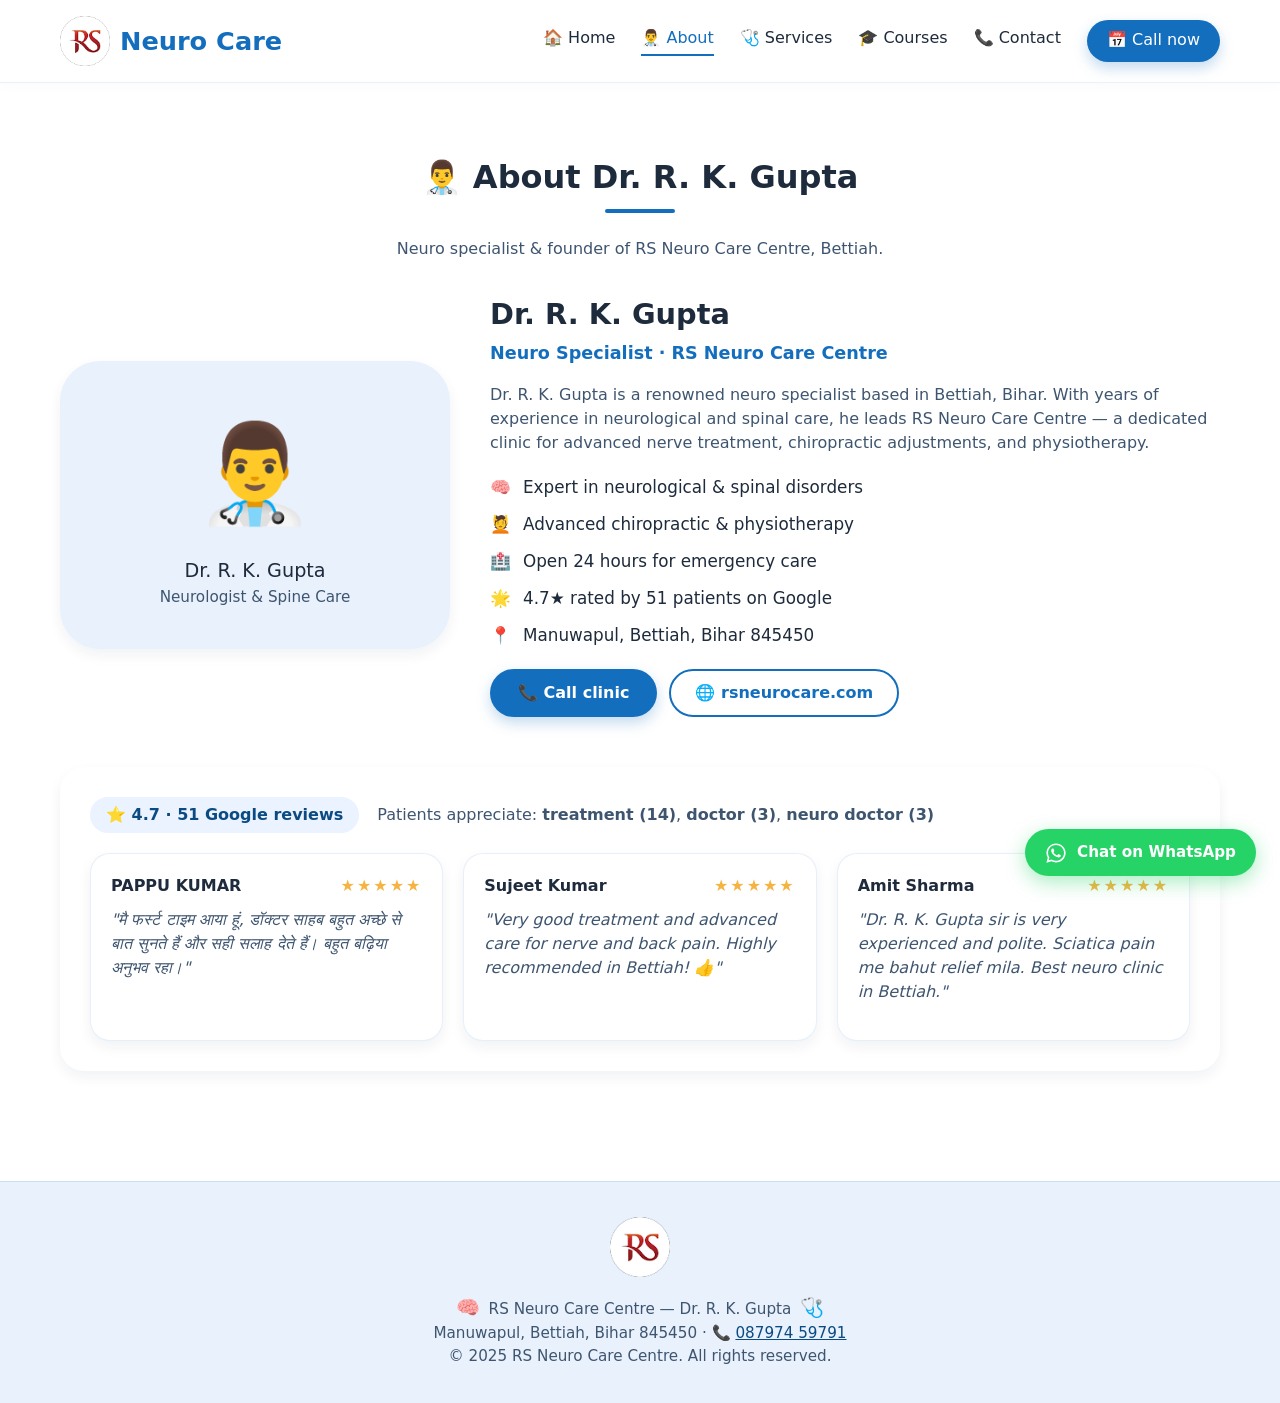
==== about.html @ 5b3fd203 "Initial commit: RS Neuro Care Centre website with mobile navigation, WhatsApp CTA, and SEO" ====
<!DOCTYPE html>
<html lang="en">
<head>
  <meta charset="UTF-8">
  <meta name="viewport" content="width=device-width, initial-scale=1.0">
  <title>About Dr. R. K. Gupta | RS Neuro Care Centre Bettiah</title>
  <meta name="description" content="Learn about Dr. R. K. Gupta, leading neuro specialist and founder of RS Neuro Care Centre in Bettiah, Bihar. Expert neurological, spine, and rehabilitation care.">
  <meta name="keywords" content="Dr R K Gupta Bettiah, Neuro specialist Bettiah, neurologist Bettiah Bihar, RS Neuro Care Centre doctor, spine care Bettiah">
  <meta property="og:title" content="About Dr. R. K. Gupta | RS Neuro Care Centre Bettiah">
  <meta property="og:description" content="Meet Dr. R. K. Gupta, Neuro Specialist at RS Neuro Care Centre, Bettiah, Bihar. 4.7★ rated care.">
  <meta property="og:type" content="website">
  <link rel="icon" type="image/png" href="rs logo.png">
  <link rel="stylesheet" href="style.css">
</head>
<body>
  <header class="navbar">
    <div class="container nav-container">
      <a href="index.html" class="logo">
        <img src="rs logo.png" alt="RS Neuro Care Centre Logo" class="logo-img">
        <span>Neuro Care</span>
      </a>
      <button class="nav-toggle" id="navToggle" aria-label="Toggle navigation menu" aria-expanded="false">
        <span></span>
        <span></span>
        <span></span>
      </button>
      <div class="nav-links" id="navLinks">
        <a href="index.html">🏠 Home</a>
        <a href="about.html" class="active-page">👨‍⚕️ About</a>
        <a href="services.html">🩺 Services</a>
        <a href="courses.html">🎓 Courses</a>
        <a href="contact.html">📞 Contact</a>
        <a href="tel:08797459791" class="btn">📅 Call now</a>
      </div>
    </div>
  </header>

  <main>
    <section class="section">
      <div class="container">
        <div class="section-title">
          <h2>👨‍⚕️ About Dr. R. K. Gupta</h2>
          <p>Neuro specialist & founder of RS Neuro Care Centre, Bettiah.</p>
        </div>
        <div class="profile-grid">
          <div class="profile-avatar">
            👨‍⚕️
            <div style="font-size: 1.2rem; margin-top: 12px;">Dr. R. K. Gupta</div>
            <div style="font-size: 0.95rem; color: var(--text-soft);">Neurologist & Spine Care</div>
          </div>
          <div class="profile-details">
            <h3>Dr. R. K. Gupta</h3>
            <div class="profile-title">Neuro Specialist · RS Neuro Care Centre</div>
            <p>Dr. R. K. Gupta is a renowned neuro specialist based in Bettiah, Bihar. With years of experience in neurological and spinal care, he leads RS Neuro Care Centre — a dedicated clinic for advanced nerve treatment, chiropractic adjustments, and physiotherapy.</p>
            <ul class="profile-list">
              <li><span>🧠</span> Expert in neurological & spinal disorders</li>
              <li><span>💆</span> Advanced chiropractic & physiotherapy</li>
              <li><span>🏥</span> Open 24 hours for emergency care</li>
              <li><span>🌟</span> 4.7★ rated by 51 patients on Google</li>
              <li><span>📍</span> Manuwapul, Bettiah, Bihar 845450</li>
            </ul>
            <div style="display: flex; gap: 12px; flex-wrap: wrap;">
              <a href="tel:08797459791" class="btn">📞 Call clinic</a>
              <a href="https://rsneurocare.com" target="_blank" class="btn btn-outline">🌐 rsneurocare.com</a>
            </div>
          </div>
        </div>

        <div style="margin-top: 50px; background: white; border-radius: 24px; padding: 30px; box-shadow: var(--shadow-sm);">
          <div style="display: flex; align-items: center; gap: 18px; flex-wrap: wrap; margin-bottom: 20px;">
            <span class="rating-badge">⭐ 4.7 · 51 Google reviews</span>
            <span style="color: var(--text-soft);">Patients appreciate: <strong>treatment (14)</strong>, <strong>doctor (3)</strong>, <strong>neuro doctor (3)</strong></span>
          </div>
          <div style="display: flex; gap: 20px; flex-wrap: wrap;">
            <div class="review-card" style="flex: 1 1 250px;">
              <div class="review-header"><span class="reviewer">PAPPU KUMAR</span><span class="review-stars">★★★★★</span></div>
              <p class="review-text">"मै फर्स्ट टाइम आया हूं, डॉक्टर साहब बहुत अच्छे से बात सुनते हैं और सही सलाह देते हैं। बहुत बढ़िया अनुभव रहा।"</p>
            </div>
            <div class="review-card" style="flex: 1 1 250px;">
              <div class="review-header"><span class="reviewer">Sujeet Kumar</span><span class="review-stars">★★★★★</span></div>
              <p class="review-text">"Very good treatment and advanced care for nerve and back pain. Highly recommended in Bettiah! 👍"</p>
            </div>
            <div class="review-card" style="flex: 1 1 250px;">
              <div class="review-header"><span class="reviewer">Amit Sharma</span><span class="review-stars">★★★★★</span></div>
              <p class="review-text">"Dr. R. K. Gupta sir is very experienced and polite. Sciatica pain me bahut relief mila. Best neuro clinic in Bettiah."</p>
            </div>
          </div>
        </div>
      </div>
    </section>
  </main>

  <footer class="footer">
    <div class="container">
      <img src="rs logo.png" alt="RS Neuro Care Centre Logo" class="footer-logo-img">
      <p>
        <span class="footer-emoji">🧠</span> RS Neuro Care Centre — Dr. R. K. Gupta 
        <span class="footer-emoji">🩺</span><br>
        Manuwapul, Bettiah, Bihar 845450 · 📞 <a href="tel:08797459791" style="color: var(--primary-dark);">087974 59791</a><br>
        © 2025 RS Neuro Care Centre. All rights reserved.
      </p>
    </div>
  </footer>

  <!-- Floating WhatsApp CTA -->
  <a href="https://wa.me/918797459791?text=Namaste%20Dr.%20Gupta,%20mujhe%20appointment%20ke%20liye%20jankari%20chahiye." class="whatsapp-float" target="_blank" rel="noopener noreferrer" title="Chat on WhatsApp">
    <svg xmlns="http://www.w3.org/2000/svg" viewBox="0 0 448 512" width="22" height="22">
      <path d="M380.9 97.1C339 55.1 283.2 32 223.9 32c-122.4 0-222 99.6-222 222 0 39.1 10.2 77.3 29.6 111L0 480l117.7-30.9c32.4 17.7 68.9 27 106.1 27h.1c122.3 0 224.1-99.6 224.1-222 0-59.3-25.2-115-67.1-157zm-157 341.6c-33.2 0-65.7-8.9-94-25.7l-6.7-4-69.8 18.3L72 359.2l-4.4-7c-18.5-29.4-28.2-63.3-28.2-98.2 0-101.7 82.8-184.5 184.6-184.5 49.3 0 95.6 19.2 130.4 54.1 34.8 34.9 56.2 81.2 56.1 130.5 0 101.8-84.9 184.6-186.6 184.6zm101.2-138.2c-5.5-2.8-32.8-16.2-37.9-18-5.1-1.9-8.8-2.8-12.5 2.8-3.7 5.6-14.3 18-17.6 21.8-3.2 3.7-6.5 4.2-12 1.4-32.6-16.3-54-29.1-75.5-66-5.7-9.8 5.7-9.1 16.3-30.3 1.8-3.7.9-6.9-.5-9.7-1.4-2.8-12.5-30.1-17.1-41.2-4.5-10.8-9.1-9.3-12.5-9.5-3.2-.2-6.9-.2-10.6-.2-3.7 0-9.7 1.4-14.8 6.9-5.1 5.6-19.4 19-19.4 46.3 0 27.3 19.9 53.7 22.6 57.4 2.8 3.7 39.1 59.7 94.8 83.8 35.2 15.2 49 16.5 66.6 13.9 10.7-1.6 32.8-13.4 37.4-26.4 4.6-13 4.6-24.1 3.2-26.4-1.3-2.5-5-3.9-10.5-6.6z"/>
    </svg>
    <span>Chat on WhatsApp</span>
  </a>

  <script>
    const navToggle = document.getElementById('navToggle');
    const navLinks = document.getElementById('navLinks');
    if (navToggle && navLinks) {
      navToggle.addEventListener('click', () => {
        const isOpen = navLinks.classList.toggle('nav-open');
        navToggle.classList.toggle('active');
        navToggle.setAttribute('aria-expanded', isOpen);
      });
    }
  </script>
</body>
</html>
---- style.css ----
* { margin: 0; padding: 0; box-sizing: border-box; font-family: system-ui, 'Segoe UI', Roboto, sans-serif; }
body { background: #ffffff; color: #1e2b3c; line-height: 1.5; }
.container { max-width: 1200px; margin: 0 auto; padding: 0 20px; }
:root {
  --primary-blue: #146ebe;
  --primary-dark: #0b4b82;
  --soft-blue: #e8f1fc;
  --gray-light: #f5f9ff;
  --text-dark: #1e2b3c;
  --text-soft: #3e5570;
  --white: #ffffff;
  --shadow-sm: 0 6px 14px rgba(0, 40, 80, 0.06);
  --shadow-md: 0 12px 24px rgba(0, 40, 80, 0.08);
}
h1, h2, h3 { font-weight: 600; color: var(--text-dark); }
h1 { font-size: 2.5rem; line-height: 1.2; }
h2 { font-size: 2rem; margin-bottom: 1.5rem; position: relative; }
h2:after { content: ''; display: block; width: 70px; height: 4px; background: var(--primary-blue); margin-top: 8px; border-radius: 4px; }
h3 { font-size: 1.35rem; margin-bottom: 0.75rem; }
p { color: var(--text-soft); margin-bottom: 1rem; }
.section { padding: 70px 0; }
.section-title { text-align: center; margin-bottom: 2rem; }
.section-title h2:after { margin-left: auto; margin-right: auto; }

/* Buttons */
.btn { display: inline-block; background: var(--primary-blue); color: white; padding: 12px 28px; border-radius: 40px; font-weight: 600; text-decoration: none; transition: 0.2s; border: none; cursor: pointer; box-shadow: 0 6px 14px rgba(20, 110, 190, 0.25); }
.btn:hover { background: var(--primary-dark); transform: translateY(-2px); }
.btn-outline { background: transparent; color: var(--primary-blue); border: 2px solid var(--primary-blue); box-shadow: none; padding: 10px 24px; }
.btn-outline:hover { background: var(--soft-blue); }

/* Cards */
.card { background: white; border-radius: 24px; padding: 28px 24px; box-shadow: var(--shadow-sm); transition: 0.2s; border: 1px solid rgba(20, 110, 190, 0.08); height: 100%; }
.card:hover { box-shadow: var(--shadow-md); transform: translateY(-4px); border-color: rgba(20, 110, 190, 0.2); }

/* Navbar */
.navbar { background: white; box-shadow: 0 4px 12px rgba(0,0,0,0.02); padding: 16px 0; position: sticky; top: 0; z-index: 100; border-bottom: 1px solid var(--soft-blue); }
.nav-container { display: flex; justify-content: space-between; align-items: center; flex-wrap: wrap; }
.logo { font-size: 1.6rem; font-weight: 700; display: flex; align-items: center; gap: 10px; color: var(--primary-dark); text-decoration: none; }
.logo span { color: var(--primary-blue); }
.logo-img { height: 50px; width: auto; display: block; }
.nav-links { display: flex; gap: 26px; align-items: center; flex-wrap: wrap; }
.nav-links a { text-decoration: none; color: var(--text-dark); font-weight: 500; transition: 0.2s; padding-bottom: 4px; border-bottom: 2px solid transparent; }
.nav-links a:hover, .nav-links a.active-page { color: var(--primary-blue); border-bottom-color: var(--primary-blue); }
.nav-links .btn { color: white; padding: 8px 20px; }

/* Footer */
.footer { background: var(--soft-blue); padding: 35px 0; margin-top: 40px; text-align: center; border-top: 1px solid rgba(20,110,190,0.15); }
.footer p { margin-bottom: 0; font-size: 0.95rem; }
.footer-emoji { font-size: 1.2rem; margin: 0 4px; }
.footer-logo-img { height: 60px; width: auto; margin-bottom: 10px; }

/* Homepage — Hero */
.hero { background: linear-gradient(135deg, var(--soft-blue) 0%, #ffffff 100%); padding: 60px 0 70px; border-bottom: 1px solid rgba(20,110,190,0.1); }
.hero-grid { display: flex; align-items: center; gap: 40px; flex-wrap: wrap; }
.hero-content { flex: 1 1 300px; }
.hero-content .badge { display: inline-block; background: white; padding: 6px 18px; border-radius: 40px; font-size: 0.9rem; font-weight: 600; color: var(--primary-blue); box-shadow: var(--shadow-sm); margin-bottom: 20px; border: 1px solid rgba(20,110,190,0.2); }
.hero-content h1 { margin-bottom: 20px; }
.hero-content p { font-size: 1.15rem; max-width: 550px; }
.hero-emoji { font-size: 2rem; margin-right: 8px; vertical-align: middle; }
.hero-image { flex: 1 1 280px; background: white; border-radius: 40px; padding: 30px 20px; text-align: center; box-shadow: var(--shadow-md); border: 1px solid rgba(20,110,190,0.15); }
.hero-logo-img { max-width: 180px; height: auto; margin-bottom: 10px; }
.hero-image span { display: block; font-size: 1rem; color: var(--text-soft); margin-top: 10px; }

/* Stats */
.stats-grid { display: flex; flex-wrap: wrap; justify-content: center; gap: 30px; margin-top: 20px; }
.stat-item { background: white; border-radius: 24px; padding: 28px 24px; flex: 1 1 150px; text-align: center; box-shadow: var(--shadow-sm); border: 1px solid rgba(20,110,190,0.1); }
.stat-emoji { font-size: 2.5rem; margin-bottom: 12px; }
.stat-number { font-size: 2.2rem; font-weight: 700; color: var(--primary-blue); }
.stat-label { font-weight: 500; color: var(--text-soft); }

/* About page */
.profile-grid { display: flex; gap: 40px; flex-wrap: wrap; align-items: center; }
.profile-avatar { flex: 1 1 200px; background: var(--soft-blue); border-radius: 40px; padding: 40px 20px; text-align: center; font-size: 6rem; box-shadow: var(--shadow-sm); }
.profile-details { flex: 2 1 350px; }
.profile-details h3 { font-size: 1.8rem; margin-bottom: 0.25rem; }
.profile-title { color: var(--primary-blue); font-weight: 600; margin-bottom: 1rem; font-size: 1.1rem; }
.profile-list { list-style: none; margin: 20px 0; }
.profile-list li { margin-bottom: 12px; display: flex; align-items: center; gap: 12px; font-size: 1.05rem; }
.review-card { background: white; border-radius: 20px; padding: 20px; box-shadow: var(--shadow-sm); border: 1px solid rgba(20,110,190,0.1); }
.review-header { display: flex; justify-content: space-between; align-items: center; margin-bottom: 10px; flex-wrap: wrap; }
.review-stars { color: #f5b342; letter-spacing: 2px; }
.reviewer { font-weight: 600; color: var(--text-dark); }
.review-text { font-style: italic; }
.owner-response { background: var(--gray-light); padding: 10px 14px; border-radius: 14px; margin-top: 10px; font-size: 0.9rem; border-left: 4px solid var(--primary-blue); }
.rating-badge { display: inline-flex; align-items: center; gap: 8px; background: #eaf3ff; padding: 6px 16px; border-radius: 40px; font-weight: 600; color: var(--primary-dark); }

/* Services */
.services-grid { display: grid; grid-template-columns: repeat(auto-fit, minmax(250px, 1fr)); gap: 28px; }
.service-icon { font-size: 2.5rem; margin-bottom: 16px; }

/* Courses */
.courses-grid { display: grid; grid-template-columns: repeat(auto-fit, minmax(260px, 1fr)); gap: 28px; }
.course-card { border-left: 6px solid var(--primary-blue); }
.course-meta { display: flex; gap: 15px; flex-wrap: wrap; margin: 16px 0 10px; font-size: 0.95rem; color: var(--text-soft); }
.course-meta span { display: flex; align-items: center; gap: 6px; background: var(--gray-light); padding: 4px 12px; border-radius: 40px; }

/* Contact */
.contact-wrapper { display: flex; gap: 30px; flex-wrap: wrap; }
.contact-info { flex: 1 1 280px; background: white; border-radius: 24px; padding: 30px; box-shadow: var(--shadow-sm); }
.contact-item { display: flex; gap: 14px; margin-bottom: 24px; align-items: flex-start; }
.contact-emoji { font-size: 1.6rem; }
.contact-text strong { display: block; color: var(--text-dark); margin-bottom: 4px; }
.map-container { flex: 1 1 400px; border-radius: 24px; overflow: hidden; box-shadow: var(--shadow-sm); border: 1px solid rgba(20,110,190,0.2); background: white; min-height: 320px; }
.map-container iframe { width: 100%; height: 100%; min-height: 320px; border: 0; display: block; }

/* Utilities */
.text-center { text-align: center; }
.mt-3 { margin-top: 1.5rem; }
.page-section { scroll-margin-top: 80px; }

/* Hamburger Menu Toggle */
.nav-toggle {
  display: none;
  background: transparent;
  border: none;
  cursor: pointer;
  padding: 8px;
  flex-direction: column;
  gap: 5px;
  z-index: 101;
}
.nav-toggle span {
  display: block;
  width: 26px;
  height: 3px;
  background-color: var(--primary-dark);
  border-radius: 2px;
  transition: all 0.3s ease;
}
.nav-toggle.active span:nth-child(1) {
  transform: translateY(8px) rotate(45deg);
}
.nav-toggle.active span:nth-child(2) {
  opacity: 0;
}
.nav-toggle.active span:nth-child(3) {
  transform: translateY(-8px) rotate(-45deg);
}

/* Floating WhatsApp Button */
.whatsapp-float {
  position: fixed;
  bottom: 24px;
  right: 24px;
  background: #25D366;
  color: #ffffff !important;
  display: flex;
  align-items: center;
  gap: 10px;
  padding: 12px 20px;
  border-radius: 50px;
  box-shadow: 0 6px 20px rgba(37, 211, 102, 0.4);
  text-decoration: none;
  font-weight: 600;
  font-size: 0.95rem;
  z-index: 999;
  transition: all 0.3s ease;
}
.whatsapp-float svg {
  fill: currentColor;
  display: block;
}
.whatsapp-float:hover {
  background: #20ba59;
  transform: translateY(-3px) scale(1.03);
  box-shadow: 0 10px 25px rgba(37, 211, 102, 0.5);
  color: #ffffff;
}

/* Responsive */
@media (max-width: 768px) {
  .nav-container { 
    flex-direction: row; 
    justify-content: space-between; 
    align-items: center; 
    gap: 0; 
  }
  .nav-toggle { 
    display: flex; 
  }
  .nav-links {
    position: absolute;
    top: 100%;
    left: 0;
    width: 100%;
    background: #ffffff;
    flex-direction: column;
    align-items: stretch;
    padding: 20px;
    gap: 16px;
    box-shadow: 0 10px 20px rgba(0, 40, 80, 0.1);
    border-bottom: 1px solid var(--soft-blue);
    display: none;
  }
  .nav-links.nav-open {
    display: flex;
  }
  .nav-links a {
    padding: 10px 14px;
    border-radius: 8px;
  }
  .nav-links a:hover, .nav-links a.active-page {
    background: var(--soft-blue);
    border-bottom-color: transparent;
  }
  .nav-links .btn {
    text-align: center;
    margin-top: 6px;
  }
  h1 { font-size: 2rem; } h2 { font-size: 1.75rem; } .section { padding: 50px 0; }
  .logo-img { height: 40px; }
  .whatsapp-float span { display: none; }
  .whatsapp-float {
    padding: 14px;
    border-radius: 50%;
    bottom: 20px;
    right: 20px;
  }
}
@media (max-width: 640px) {
  .hero-image { font-size: 3.5rem; }
  .profile-avatar { font-size: 4.5rem; padding: 25px; }
  .btn { padding: 10px 20px; }
  .hero-logo-img { max-width: 130px; }
}
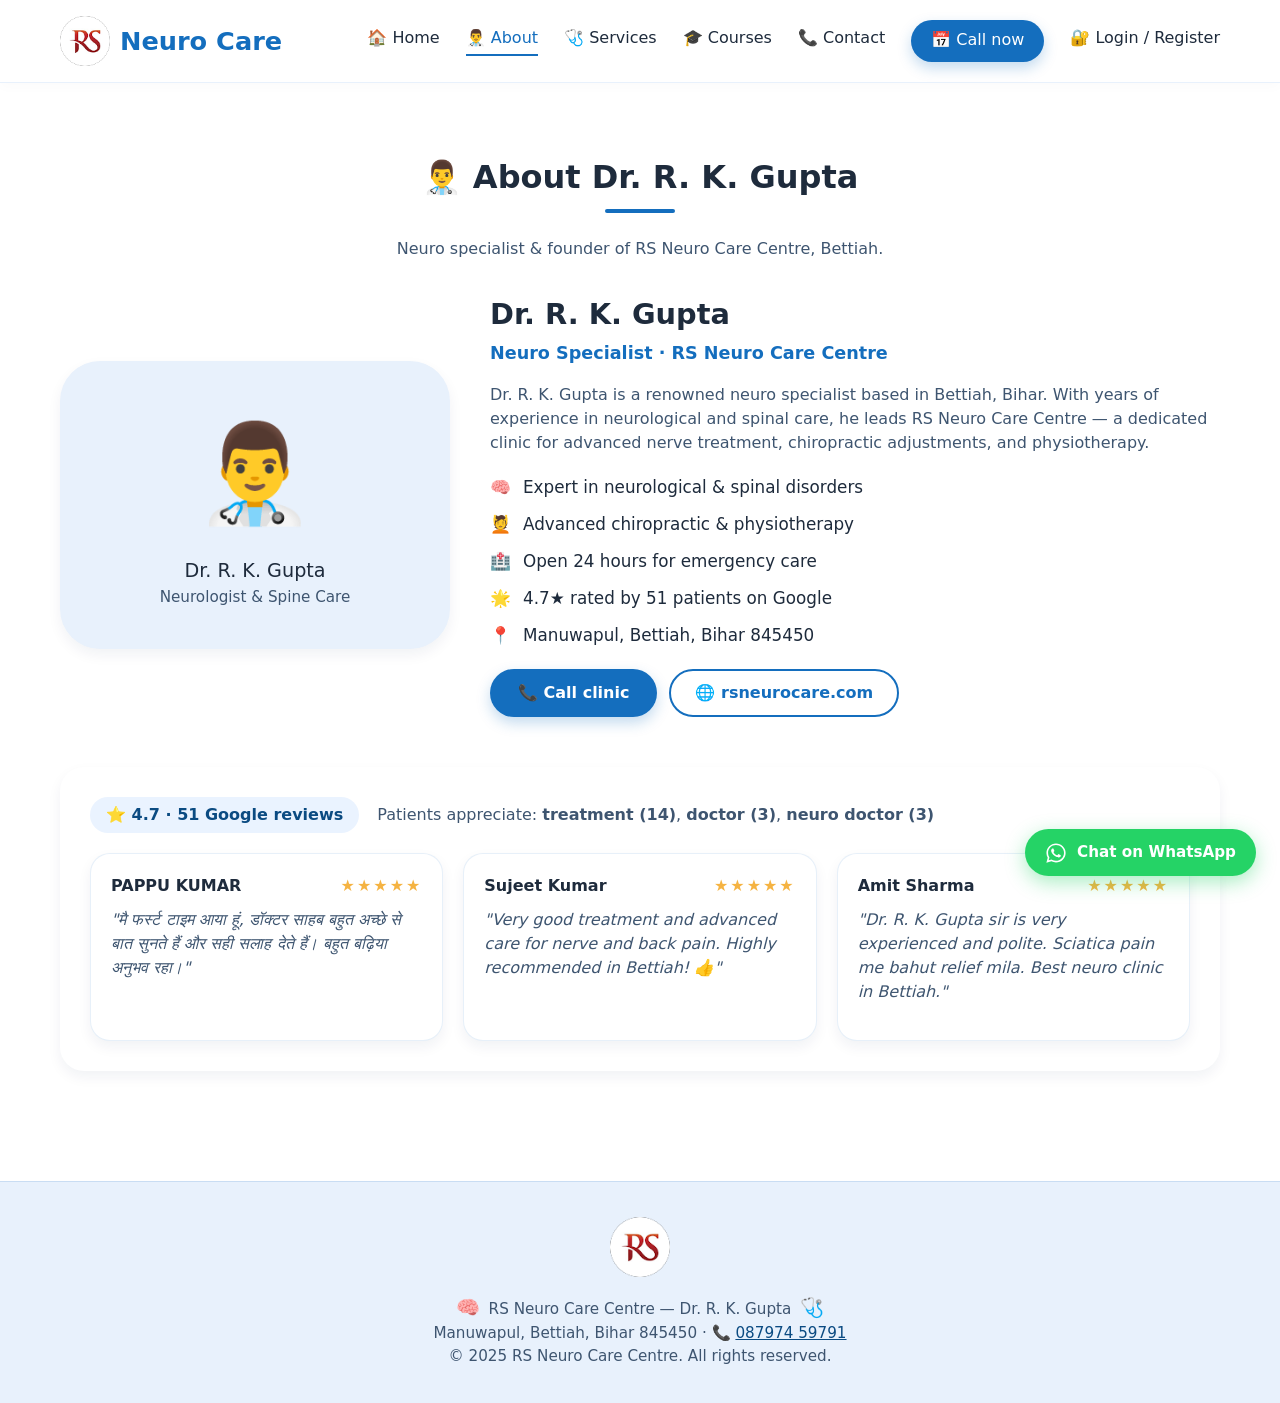
==== commit ab0eae05: "Upgrade to production-ready medical and educational platform with Supabase auth, user dashboard, adm" ====
--- a/about.html
+++ b/about.html
@@ -11,6 +11,7 @@
   <meta property="og:type" content="website">
   <link rel="icon" type="image/png" href="rs logo.png">
   <link rel="stylesheet" href="style.css">
+  <script src="supabase-config.js"></script>
 </head>
 <body>
   <header class="navbar">
--- a/style.css
+++ b/style.css
@@ -1,225 +1,326 @@
-* { margin: 0; padding: 0; box-sizing: border-box; font-family: system-ui, 'Segoe UI', Roboto, sans-serif; }
-body { background: #ffffff; color: #1e2b3c; line-height: 1.5; }
-.container { max-width: 1200px; margin: 0 auto; padding: 0 20px; }
-:root {
-  --primary-blue: #146ebe;
-  --primary-dark: #0b4b82;
-  --soft-blue: #e8f1fc;
-  --gray-light: #f5f9ff;
-  --text-dark: #1e2b3c;
-  --text-soft: #3e5570;
-  --white: #ffffff;
-  --shadow-sm: 0 6px 14px rgba(0, 40, 80, 0.06);
-  --shadow-md: 0 12px 24px rgba(0, 40, 80, 0.08);
-}
-h1, h2, h3 { font-weight: 600; color: var(--text-dark); }
-h1 { font-size: 2.5rem; line-height: 1.2; }
-h2 { font-size: 2rem; margin-bottom: 1.5rem; position: relative; }
-h2:after { content: ''; display: block; width: 70px; height: 4px; background: var(--primary-blue); margin-top: 8px; border-radius: 4px; }
-h3 { font-size: 1.35rem; margin-bottom: 0.75rem; }
-p { color: var(--text-soft); margin-bottom: 1rem; }
-.section { padding: 70px 0; }
-.section-title { text-align: center; margin-bottom: 2rem; }
-.section-title h2:after { margin-left: auto; margin-right: auto; }
-
-/* Buttons */
-.btn { display: inline-block; background: var(--primary-blue); color: white; padding: 12px 28px; border-radius: 40px; font-weight: 600; text-decoration: none; transition: 0.2s; border: none; cursor: pointer; box-shadow: 0 6px 14px rgba(20, 110, 190, 0.25); }
-.btn:hover { background: var(--primary-dark); transform: translateY(-2px); }
-.btn-outline { background: transparent; color: var(--primary-blue); border: 2px solid var(--primary-blue); box-shadow: none; padding: 10px 24px; }
-.btn-outline:hover { background: var(--soft-blue); }
-
-/* Cards */
-.card { background: white; border-radius: 24px; padding: 28px 24px; box-shadow: var(--shadow-sm); transition: 0.2s; border: 1px solid rgba(20, 110, 190, 0.08); height: 100%; }
-.card:hover { box-shadow: var(--shadow-md); transform: translateY(-4px); border-color: rgba(20, 110, 190, 0.2); }
-
-/* Navbar */
-.navbar { background: white; box-shadow: 0 4px 12px rgba(0,0,0,0.02); padding: 16px 0; position: sticky; top: 0; z-index: 100; border-bottom: 1px solid var(--soft-blue); }
-.nav-container { display: flex; justify-content: space-between; align-items: center; flex-wrap: wrap; }
-.logo { font-size: 1.6rem; font-weight: 700; display: flex; align-items: center; gap: 10px; color: var(--primary-dark); text-decoration: none; }
-.logo span { color: var(--primary-blue); }
-.logo-img { height: 50px; width: auto; display: block; }
-.nav-links { display: flex; gap: 26px; align-items: center; flex-wrap: wrap; }
-.nav-links a { text-decoration: none; color: var(--text-dark); font-weight: 500; transition: 0.2s; padding-bottom: 4px; border-bottom: 2px solid transparent; }
-.nav-links a:hover, .nav-links a.active-page { color: var(--primary-blue); border-bottom-color: var(--primary-blue); }
-.nav-links .btn { color: white; padding: 8px 20px; }
-
-/* Footer */
-.footer { background: var(--soft-blue); padding: 35px 0; margin-top: 40px; text-align: center; border-top: 1px solid rgba(20,110,190,0.15); }
-.footer p { margin-bottom: 0; font-size: 0.95rem; }
-.footer-emoji { font-size: 1.2rem; margin: 0 4px; }
-.footer-logo-img { height: 60px; width: auto; margin-bottom: 10px; }
-
-/* Homepage — Hero */
-.hero { background: linear-gradient(135deg, var(--soft-blue) 0%, #ffffff 100%); padding: 60px 0 70px; border-bottom: 1px solid rgba(20,110,190,0.1); }
-.hero-grid { display: flex; align-items: center; gap: 40px; flex-wrap: wrap; }
-.hero-content { flex: 1 1 300px; }
-.hero-content .badge { display: inline-block; background: white; padding: 6px 18px; border-radius: 40px; font-size: 0.9rem; font-weight: 600; color: var(--primary-blue); box-shadow: var(--shadow-sm); margin-bottom: 20px; border: 1px solid rgba(20,110,190,0.2); }
-.hero-content h1 { margin-bottom: 20px; }
-.hero-content p { font-size: 1.15rem; max-width: 550px; }
-.hero-emoji { font-size: 2rem; margin-right: 8px; vertical-align: middle; }
-.hero-image { flex: 1 1 280px; background: white; border-radius: 40px; padding: 30px 20px; text-align: center; box-shadow: var(--shadow-md); border: 1px solid rgba(20,110,190,0.15); }
-.hero-logo-img { max-width: 180px; height: auto; margin-bottom: 10px; }
-.hero-image span { display: block; font-size: 1rem; color: var(--text-soft); margin-top: 10px; }
-
-/* Stats */
-.stats-grid { display: flex; flex-wrap: wrap; justify-content: center; gap: 30px; margin-top: 20px; }
-.stat-item { background: white; border-radius: 24px; padding: 28px 24px; flex: 1 1 150px; text-align: center; box-shadow: var(--shadow-sm); border: 1px solid rgba(20,110,190,0.1); }
-.stat-emoji { font-size: 2.5rem; margin-bottom: 12px; }
-.stat-number { font-size: 2.2rem; font-weight: 700; color: var(--primary-blue); }
-.stat-label { font-weight: 500; color: var(--text-soft); }
-
-/* About page */
-.profile-grid { display: flex; gap: 40px; flex-wrap: wrap; align-items: center; }
-.profile-avatar { flex: 1 1 200px; background: var(--soft-blue); border-radius: 40px; padding: 40px 20px; text-align: center; font-size: 6rem; box-shadow: var(--shadow-sm); }
-.profile-details { flex: 2 1 350px; }
-.profile-details h3 { font-size: 1.8rem; margin-bottom: 0.25rem; }
-.profile-title { color: var(--primary-blue); font-weight: 600; margin-bottom: 1rem; font-size: 1.1rem; }
-.profile-list { list-style: none; margin: 20px 0; }
-.profile-list li { margin-bottom: 12px; display: flex; align-items: center; gap: 12px; font-size: 1.05rem; }
-.review-card { background: white; border-radius: 20px; padding: 20px; box-shadow: var(--shadow-sm); border: 1px solid rgba(20,110,190,0.1); }
-.review-header { display: flex; justify-content: space-between; align-items: center; margin-bottom: 10px; flex-wrap: wrap; }
-.review-stars { color: #f5b342; letter-spacing: 2px; }
-.reviewer { font-weight: 600; color: var(--text-dark); }
-.review-text { font-style: italic; }
-.owner-response { background: var(--gray-light); padding: 10px 14px; border-radius: 14px; margin-top: 10px; font-size: 0.9rem; border-left: 4px solid var(--primary-blue); }
-.rating-badge { display: inline-flex; align-items: center; gap: 8px; background: #eaf3ff; padding: 6px 16px; border-radius: 40px; font-weight: 600; color: var(--primary-dark); }
-
-/* Services */
-.services-grid { display: grid; grid-template-columns: repeat(auto-fit, minmax(250px, 1fr)); gap: 28px; }
-.service-icon { font-size: 2.5rem; margin-bottom: 16px; }
-
-/* Courses */
-.courses-grid { display: grid; grid-template-columns: repeat(auto-fit, minmax(260px, 1fr)); gap: 28px; }
-.course-card { border-left: 6px solid var(--primary-blue); }
-.course-meta { display: flex; gap: 15px; flex-wrap: wrap; margin: 16px 0 10px; font-size: 0.95rem; color: var(--text-soft); }
-.course-meta span { display: flex; align-items: center; gap: 6px; background: var(--gray-light); padding: 4px 12px; border-radius: 40px; }
-
-/* Contact */
-.contact-wrapper { display: flex; gap: 30px; flex-wrap: wrap; }
-.contact-info { flex: 1 1 280px; background: white; border-radius: 24px; padding: 30px; box-shadow: var(--shadow-sm); }
-.contact-item { display: flex; gap: 14px; margin-bottom: 24px; align-items: flex-start; }
-.contact-emoji { font-size: 1.6rem; }
-.contact-text strong { display: block; color: var(--text-dark); margin-bottom: 4px; }
-.map-container { flex: 1 1 400px; border-radius: 24px; overflow: hidden; box-shadow: var(--shadow-sm); border: 1px solid rgba(20,110,190,0.2); background: white; min-height: 320px; }
-.map-container iframe { width: 100%; height: 100%; min-height: 320px; border: 0; display: block; }
-
-/* Utilities */
-.text-center { text-align: center; }
-.mt-3 { margin-top: 1.5rem; }
-.page-section { scroll-margin-top: 80px; }
-
-/* Hamburger Menu Toggle */
-.nav-toggle {
-  display: none;
-  background: transparent;
-  border: none;
-  cursor: pointer;
-  padding: 8px;
-  flex-direction: column;
-  gap: 5px;
-  z-index: 101;
-}
-.nav-toggle span {
-  display: block;
-  width: 26px;
-  height: 3px;
-  background-color: var(--primary-dark);
-  border-radius: 2px;
-  transition: all 0.3s ease;
-}
-.nav-toggle.active span:nth-child(1) {
-  transform: translateY(8px) rotate(45deg);
-}
-.nav-toggle.active span:nth-child(2) {
-  opacity: 0;
-}
-.nav-toggle.active span:nth-child(3) {
-  transform: translateY(-8px) rotate(-45deg);
-}
-
-/* Floating WhatsApp Button */
-.whatsapp-float {
-  position: fixed;
-  bottom: 24px;
-  right: 24px;
-  background: #25D366;
-  color: #ffffff !important;
-  display: flex;
-  align-items: center;
-  gap: 10px;
-  padding: 12px 20px;
-  border-radius: 50px;
-  box-shadow: 0 6px 20px rgba(37, 211, 102, 0.4);
-  text-decoration: none;
-  font-weight: 600;
-  font-size: 0.95rem;
-  z-index: 999;
-  transition: all 0.3s ease;
-}
-.whatsapp-float svg {
-  fill: currentColor;
-  display: block;
-}
-.whatsapp-float:hover {
-  background: #20ba59;
-  transform: translateY(-3px) scale(1.03);
-  box-shadow: 0 10px 25px rgba(37, 211, 102, 0.5);
-  color: #ffffff;
-}
-
-/* Responsive */
-@media (max-width: 768px) {
-  .nav-container { 
-    flex-direction: row; 
-    justify-content: space-between; 
-    align-items: center; 
-    gap: 0; 
-  }
-  .nav-toggle { 
-    display: flex; 
-  }
-  .nav-links {
-    position: absolute;
-    top: 100%;
-    left: 0;
-    width: 100%;
-    background: #ffffff;
-    flex-direction: column;
-    align-items: stretch;
-    padding: 20px;
-    gap: 16px;
-    box-shadow: 0 10px 20px rgba(0, 40, 80, 0.1);
-    border-bottom: 1px solid var(--soft-blue);
-    display: none;
-  }
-  .nav-links.nav-open {
-    display: flex;
-  }
-  .nav-links a {
-    padding: 10px 14px;
-    border-radius: 8px;
-  }
-  .nav-links a:hover, .nav-links a.active-page {
-    background: var(--soft-blue);
-    border-bottom-color: transparent;
-  }
-  .nav-links .btn {
-    text-align: center;
-    margin-top: 6px;
-  }
-  h1 { font-size: 2rem; } h2 { font-size: 1.75rem; } .section { padding: 50px 0; }
-  .logo-img { height: 40px; }
-  .whatsapp-float span { display: none; }
-  .whatsapp-float {
-    padding: 14px;
-    border-radius: 50%;
-    bottom: 20px;
-    right: 20px;
-  }
-}
-@media (max-width: 640px) {
-  .hero-image { font-size: 3.5rem; }
-  .profile-avatar { font-size: 4.5rem; padding: 25px; }
-  .btn { padding: 10px 20px; }
-  .hero-logo-img { max-width: 130px; }
-}+* { margin: 0; padding: 0; box-sizing: border-box; font-family: system-ui, 'Segoe UI', Roboto, sans-serif; }
+body { background: #ffffff; color: #1e2b3c; line-height: 1.5; }
+.container { max-width: 1200px; margin: 0 auto; padding: 0 20px; }
+:root {
+  --primary-blue: #146ebe;
+  --primary-dark: #0b4b82;
+  --soft-blue: #e8f1fc;
+  --gray-light: #f5f9ff;
+  --text-dark: #1e2b3c;
+  --text-soft: #3e5570;
+  --white: #ffffff;
+  --shadow-sm: 0 6px 14px rgba(0, 40, 80, 0.06);
+  --shadow-md: 0 12px 24px rgba(0, 40, 80, 0.08);
+}
+h1, h2, h3 { font-weight: 600; color: var(--text-dark); }
+h1 { font-size: 2.5rem; line-height: 1.2; }
+h2 { font-size: 2rem; margin-bottom: 1.5rem; position: relative; }
+h2:after { content: ''; display: block; width: 70px; height: 4px; background: var(--primary-blue); margin-top: 8px; border-radius: 4px; }
+h3 { font-size: 1.35rem; margin-bottom: 0.75rem; }
+p { color: var(--text-soft); margin-bottom: 1rem; }
+.section { padding: 70px 0; }
+.section-title { text-align: center; margin-bottom: 2rem; }
+.section-title h2:after { margin-left: auto; margin-right: auto; }
+
+/* Buttons */
+.btn { display: inline-block; background: var(--primary-blue); color: white; padding: 12px 28px; border-radius: 40px; font-weight: 600; text-decoration: none; transition: 0.2s; border: none; cursor: pointer; box-shadow: 0 6px 14px rgba(20, 110, 190, 0.25); }
+.btn:hover { background: var(--primary-dark); transform: translateY(-2px); }
+.btn-outline { background: transparent; color: var(--primary-blue); border: 2px solid var(--primary-blue); box-shadow: none; padding: 10px 24px; }
+.btn-outline:hover { background: var(--soft-blue); }
+
+/* Cards */
+.card { background: white; border-radius: 24px; padding: 28px 24px; box-shadow: var(--shadow-sm); transition: 0.2s; border: 1px solid rgba(20, 110, 190, 0.08); height: 100%; }
+.card:hover { box-shadow: var(--shadow-md); transform: translateY(-4px); border-color: rgba(20, 110, 190, 0.2); }
+
+/* Navbar */
+.navbar { background: white; box-shadow: 0 4px 12px rgba(0,0,0,0.02); padding: 16px 0; position: sticky; top: 0; z-index: 100; border-bottom: 1px solid var(--soft-blue); }
+.nav-container { display: flex; justify-content: space-between; align-items: center; flex-wrap: wrap; }
+.logo { font-size: 1.6rem; font-weight: 700; display: flex; align-items: center; gap: 10px; color: var(--primary-dark); text-decoration: none; }
+.logo span { color: var(--primary-blue); }
+.logo-img { height: 50px; width: auto; display: block; }
+.nav-links { display: flex; gap: 26px; align-items: center; flex-wrap: wrap; }
+.nav-links a { text-decoration: none; color: var(--text-dark); font-weight: 500; transition: 0.2s; padding-bottom: 4px; border-bottom: 2px solid transparent; }
+.nav-links a:hover, .nav-links a.active-page { color: var(--primary-blue); border-bottom-color: var(--primary-blue); }
+.nav-links .btn { color: white; padding: 8px 20px; }
+
+/* Footer */
+.footer { background: var(--soft-blue); padding: 35px 0; margin-top: 40px; text-align: center; border-top: 1px solid rgba(20,110,190,0.15); }
+.footer p { margin-bottom: 0; font-size: 0.95rem; }
+.footer-emoji { font-size: 1.2rem; margin: 0 4px; }
+.footer-logo-img { height: 60px; width: auto; margin-bottom: 10px; }
+
+/* Homepage — Hero */
+.hero { background: linear-gradient(135deg, var(--soft-blue) 0%, #ffffff 100%); padding: 60px 0 70px; border-bottom: 1px solid rgba(20,110,190,0.1); }
+.hero-grid { display: flex; align-items: center; gap: 40px; flex-wrap: wrap; }
+.hero-content { flex: 1 1 300px; }
+.hero-content .badge { display: inline-block; background: white; padding: 6px 18px; border-radius: 40px; font-size: 0.9rem; font-weight: 600; color: var(--primary-blue); box-shadow: var(--shadow-sm); margin-bottom: 20px; border: 1px solid rgba(20,110,190,0.2); }
+.hero-content h1 { margin-bottom: 20px; }
+.hero-content p { font-size: 1.15rem; max-width: 550px; }
+.hero-emoji { font-size: 2rem; margin-right: 8px; vertical-align: middle; }
+.hero-image { flex: 1 1 280px; background: white; border-radius: 40px; padding: 30px 20px; text-align: center; box-shadow: var(--shadow-md); border: 1px solid rgba(20,110,190,0.15); }
+.hero-logo-img { max-width: 180px; height: auto; margin-bottom: 10px; }
+.hero-image span { display: block; font-size: 1rem; color: var(--text-soft); margin-top: 10px; }
+
+/* Stats */
+.stats-grid { display: flex; flex-wrap: wrap; justify-content: center; gap: 30px; margin-top: 20px; }
+.stat-item { background: white; border-radius: 24px; padding: 28px 24px; flex: 1 1 150px; text-align: center; box-shadow: var(--shadow-sm); border: 1px solid rgba(20,110,190,0.1); }
+.stat-emoji { font-size: 2.5rem; margin-bottom: 12px; }
+.stat-number { font-size: 2.2rem; font-weight: 700; color: var(--primary-blue); }
+.stat-label { font-weight: 500; color: var(--text-soft); }
+
+/* About page */
+.profile-grid { display: flex; gap: 40px; flex-wrap: wrap; align-items: center; }
+.profile-avatar { flex: 1 1 200px; background: var(--soft-blue); border-radius: 40px; padding: 40px 20px; text-align: center; font-size: 6rem; box-shadow: var(--shadow-sm); }
+.profile-details { flex: 2 1 350px; }
+.profile-details h3 { font-size: 1.8rem; margin-bottom: 0.25rem; }
+.profile-title { color: var(--primary-blue); font-weight: 600; margin-bottom: 1rem; font-size: 1.1rem; }
+.profile-list { list-style: none; margin: 20px 0; }
+.profile-list li { margin-bottom: 12px; display: flex; align-items: center; gap: 12px; font-size: 1.05rem; }
+.review-card { background: white; border-radius: 20px; padding: 20px; box-shadow: var(--shadow-sm); border: 1px solid rgba(20,110,190,0.1); }
+.review-header { display: flex; justify-content: space-between; align-items: center; margin-bottom: 10px; flex-wrap: wrap; }
+.review-stars { color: #f5b342; letter-spacing: 2px; }
+.reviewer { font-weight: 600; color: var(--text-dark); }
+.review-text { font-style: italic; }
+.owner-response { background: var(--gray-light); padding: 10px 14px; border-radius: 14px; margin-top: 10px; font-size: 0.9rem; border-left: 4px solid var(--primary-blue); }
+.rating-badge { display: inline-flex; align-items: center; gap: 8px; background: #eaf3ff; padding: 6px 16px; border-radius: 40px; font-weight: 600; color: var(--primary-dark); }
+
+/* Services */
+.services-grid { display: grid; grid-template-columns: repeat(auto-fit, minmax(250px, 1fr)); gap: 28px; }
+.service-icon { font-size: 2.5rem; margin-bottom: 16px; }
+
+/* Courses */
+.courses-grid { display: grid; grid-template-columns: repeat(auto-fit, minmax(260px, 1fr)); gap: 28px; }
+.course-card { border-left: 6px solid var(--primary-blue); }
+.course-meta { display: flex; gap: 15px; flex-wrap: wrap; margin: 16px 0 10px; font-size: 0.95rem; color: var(--text-soft); }
+.course-meta span { display: flex; align-items: center; gap: 6px; background: var(--gray-light); padding: 4px 12px; border-radius: 40px; }
+
+/* Contact */
+.contact-wrapper { display: flex; gap: 30px; flex-wrap: wrap; }
+.contact-info { flex: 1 1 280px; background: white; border-radius: 24px; padding: 30px; box-shadow: var(--shadow-sm); }
+.contact-item { display: flex; gap: 14px; margin-bottom: 24px; align-items: flex-start; }
+.contact-emoji { font-size: 1.6rem; }
+.contact-text strong { display: block; color: var(--text-dark); margin-bottom: 4px; }
+.map-container { flex: 1 1 400px; border-radius: 24px; overflow: hidden; box-shadow: var(--shadow-sm); border: 1px solid rgba(20,110,190,0.2); background: white; min-height: 320px; }
+.map-container iframe { width: 100%; height: 100%; min-height: 320px; border: 0; display: block; }
+
+/* Utilities */
+.text-center { text-align: center; }
+.mt-3 { margin-top: 1.5rem; }
+.page-section { scroll-margin-top: 80px; }
+
+/* Hamburger Menu Toggle */
+.nav-toggle {
+  display: none;
+  background: transparent;
+  border: none;
+  cursor: pointer;
+  padding: 8px;
+  flex-direction: column;
+  gap: 5px;
+  z-index: 101;
+}
+.nav-toggle span {
+  display: block;
+  width: 26px;
+  height: 3px;
+  background-color: var(--primary-dark);
+  border-radius: 2px;
+  transition: all 0.3s ease;
+}
+.nav-toggle.active span:nth-child(1) {
+  transform: translateY(8px) rotate(45deg);
+}
+.nav-toggle.active span:nth-child(2) {
+  opacity: 0;
+}
+.nav-toggle.active span:nth-child(3) {
+  transform: translateY(-8px) rotate(-45deg);
+}
+
+/* Floating WhatsApp Button */
+.whatsapp-float {
+  position: fixed;
+  bottom: 24px;
+  right: 24px;
+  background: #25D366;
+  color: #ffffff !important;
+  display: flex;
+  align-items: center;
+  gap: 10px;
+  padding: 12px 20px;
+  border-radius: 50px;
+  box-shadow: 0 6px 20px rgba(37, 211, 102, 0.4);
+  text-decoration: none;
+  font-weight: 600;
+  font-size: 0.95rem;
+  z-index: 999;
+  transition: all 0.3s ease;
+}
+.whatsapp-float svg {
+  fill: currentColor;
+  display: block;
+}
+.whatsapp-float:hover {
+  background: #20ba59;
+  transform: translateY(-3px) scale(1.03);
+  box-shadow: 0 10px 25px rgba(37, 211, 102, 0.5);
+  color: #ffffff;
+}
+
+/* Responsive */
+@media (max-width: 768px) {
+  .nav-container { 
+    flex-direction: row; 
+    justify-content: space-between; 
+    align-items: center; 
+    gap: 0; 
+  }
+  .nav-toggle { 
+    display: flex; 
+  }
+  .nav-links {
+    position: absolute;
+    top: 100%;
+    left: 0;
+    width: 100%;
+    background: #ffffff;
+    flex-direction: column;
+    align-items: stretch;
+    padding: 20px;
+    gap: 16px;
+    box-shadow: 0 10px 20px rgba(0, 40, 80, 0.1);
+    border-bottom: 1px solid var(--soft-blue);
+    display: none;
+  }
+  .nav-links.nav-open {
+    display: flex;
+  }
+  .nav-links a {
+    padding: 10px 14px;
+    border-radius: 8px;
+  }
+  .nav-links a:hover, .nav-links a.active-page {
+    background: var(--soft-blue);
+    border-bottom-color: transparent;
+  }
+  .nav-links .btn {
+    text-align: center;
+    margin-top: 6px;
+  }
+  h1 { font-size: 2rem; } h2 { font-size: 1.75rem; } .section { padding: 50px 0; }
+  .logo-img { height: 40px; }
+  .whatsapp-float span { display: none; }
+  .whatsapp-float {
+    padding: 14px;
+    border-radius: 50%;
+    bottom: 20px;
+    right: 20px;
+  }
+}
+@media (max-width: 640px) {
+  .hero-image { font-size: 3.5rem; }
+  .profile-avatar { font-size: 4.5rem; padding: 25px; }
+  .btn { padding: 10px 20px; }
+  .hero-logo-img { max-width: 130px; }
+}
+
+/* ==============================================================================
+   DASHBOARD, ADMIN & AUTH COMPONENT STYLES
+   ============================================================================== */
+
+/* Forms & Inputs */
+.form-group { margin-bottom: 1.25rem; text-align: left; }
+.form-label { display: block; font-weight: 600; font-size: 0.9rem; margin-bottom: 6px; color: var(--text-dark); }
+.form-control {
+  width: 100%;
+  padding: 12px 16px;
+  border-radius: 12px;
+  border: 1px solid rgba(20, 110, 190, 0.2);
+  font-size: 0.95rem;
+  background: white;
+  color: var(--text-dark);
+  transition: border-color 0.2s, box-shadow 0.2s;
+  font-family: inherit;
+}
+.form-control:focus {
+  outline: none;
+  border-color: var(--primary-blue);
+  box-shadow: 0 0 0 3px rgba(20, 110, 190, 0.15);
+}
+
+/* Auth Cards & Layout */
+.auth-wrapper { min-height: 80vh; display: flex; align-items: center; justify-content: center; padding: 40px 20px; background: var(--gray-light); }
+.auth-card { background: white; border-radius: 28px; padding: 36px 30px; width: 100%; max-width: 480px; box-shadow: var(--shadow-md); border: 1px solid rgba(20,110,190,0.12); text-align: center; }
+.auth-tabs { display: flex; background: var(--soft-blue); border-radius: 40px; padding: 4px; margin-bottom: 24px; }
+.auth-tab { flex: 1; padding: 10px; border-radius: 30px; border: none; background: transparent; font-weight: 600; font-size: 0.9rem; color: var(--text-soft); cursor: pointer; transition: 0.2s; }
+.auth-tab.active { background: white; color: var(--primary-dark); box-shadow: var(--shadow-sm); }
+.demo-accounts-box { background: var(--soft-blue); border-radius: 16px; padding: 16px; margin-top: 24px; text-align: left; font-size: 0.85rem; border: 1px dashed var(--primary-blue); }
+
+/* Dashboard & Admin Shell */
+.dashboard-layout { display: flex; gap: 30px; padding: 40px 0; }
+.dashboard-sidebar { flex: 0 0 260px; background: white; border-radius: 24px; padding: 24px; box-shadow: var(--shadow-sm); border: 1px solid rgba(20,110,190,0.1); height: fit-content; }
+.dashboard-main { flex: 1; min-width: 0; }
+.dashboard-menu { list-style: none; display: flex; flex-direction: column; gap: 6px; }
+.dashboard-menu-item {
+  display: flex;
+  align-items: center;
+  gap: 12px;
+  padding: 12px 18px;
+  border-radius: 14px;
+  color: var(--text-dark);
+  text-decoration: none;
+  font-weight: 600;
+  font-size: 0.95rem;
+  transition: 0.2s;
+  cursor: pointer;
+  border: none;
+  background: transparent;
+  width: 100%;
+  text-align: left;
+}
+.dashboard-menu-item:hover, .dashboard-menu-item.active { background: var(--soft-blue); color: var(--primary-dark); }
+.dashboard-menu-item.active { border-left: 4px solid var(--primary-blue); }
+
+/* Metrics & Stats Grid */
+.metrics-grid { display: grid; grid-template-columns: repeat(auto-fit, minmax(180px, 1fr)); gap: 20px; margin-bottom: 28px; }
+.metric-card { background: white; border-radius: 20px; padding: 20px; box-shadow: var(--shadow-sm); border: 1px solid rgba(20,110,190,0.08); text-align: center; }
+.metric-value { font-size: 2rem; font-weight: 700; color: var(--primary-blue); margin: 6px 0; }
+.metric-label { font-size: 0.85rem; color: var(--text-soft); font-weight: 600; text-transform: uppercase; letter-spacing: 0.5px; }
+
+/* Status Badges */
+.badge { display: inline-flex; align-items: center; gap: 4px; padding: 4px 12px; border-radius: 30px; font-size: 0.8rem; font-weight: 600; }
+.badge-pending { background: #fff4e5; color: #b76e00; }
+.badge-approved, .badge-active, .badge-completed, .badge-resolved { background: #e6f7ec; color: #027a48; }
+.badge-rejected, .badge-suspended, .badge-urgent, .badge-high { background: #fef3f2; color: #b42318; }
+.badge-in_progress, .badge-waiting_user, .badge-contacted, .badge-medium { background: #eff8ff; color: #175cd3; }
+.badge-admin { background: #f4ebff; color: #6941c6; }
+.badge-user { background: var(--soft-blue); color: var(--primary-dark); }
+
+/* Responsive Data Tables */
+.rs-table-container { background: white; border-radius: 20px; box-shadow: var(--shadow-sm); border: 1px solid rgba(20,110,190,0.08); overflow-x: auto; margin-top: 16px; }
+.rs-table { width: 100%; border-collapse: collapse; text-align: left; font-size: 0.92rem; }
+.rs-table th { background: var(--gray-light); padding: 14px 18px; font-weight: 600; color: var(--text-soft); border-bottom: 1px solid rgba(20,110,190,0.1); }
+.rs-table td { padding: 14px 18px; border-bottom: 1px solid rgba(20,110,190,0.06); color: var(--text-dark); vertical-align: middle; }
+.rs-table tr:last-child td { border-bottom: none; }
+.rs-table tr:hover { background: #fafcff; }
+
+/* Support Chat Conversation */
+.chat-thread { display: flex; flex-direction: column; gap: 14px; max-height: 380px; overflow-y: auto; padding: 16px; background: var(--gray-light); border-radius: 18px; margin: 16px 0; }
+.chat-bubble { max-width: 80%; padding: 12px 16px; border-radius: 18px; font-size: 0.92rem; line-height: 1.4; }
+.chat-bubble-user { align-self: flex-start; background: white; border: 1px solid rgba(20,110,190,0.15); border-bottom-left-radius: 4px; }
+.chat-bubble-admin { align-self: flex-end; background: var(--primary-blue); color: white; border-bottom-right-radius: 4px; }
+.chat-meta { font-size: 0.75rem; margin-top: 4px; opacity: 0.8; }
+
+/* Modals */
+.rs-modal-backdrop { position: fixed; top: 0; left: 0; width: 100vw; height: 100vh; background: rgba(14, 30, 48, 0.5); backdrop-filter: blur(4px); display: none; align-items: center; justify-content: center; z-index: 1000; padding: 20px; }
+.rs-modal-backdrop.active { display: flex; }
+.rs-modal-content { background: white; border-radius: 28px; width: 100%; max-width: 580px; max-height: 90vh; overflow-y: auto; padding: 32px; box-shadow: 0 20px 40px rgba(0,0,0,0.15); position: relative; }
+.rs-modal-close { position: absolute; top: 20px; right: 20px; background: var(--soft-blue); border: none; font-size: 1.2rem; width: 36px; height: 36px; border-radius: 50%; cursor: pointer; display: flex; align-items: center; justify-content: center; color: var(--primary-dark); }
+
+/* Mobile Dashboard Layout */
+@media (max-width: 860px) {
+  .dashboard-layout { flex-direction: column; }
+  .dashboard-sidebar { flex: 1 1 100%; }
+  .dashboard-menu { flex-direction: row; flex-wrap: wrap; }
+  .dashboard-menu-item { flex: 1 1 calc(50% - 10px); }
+}
